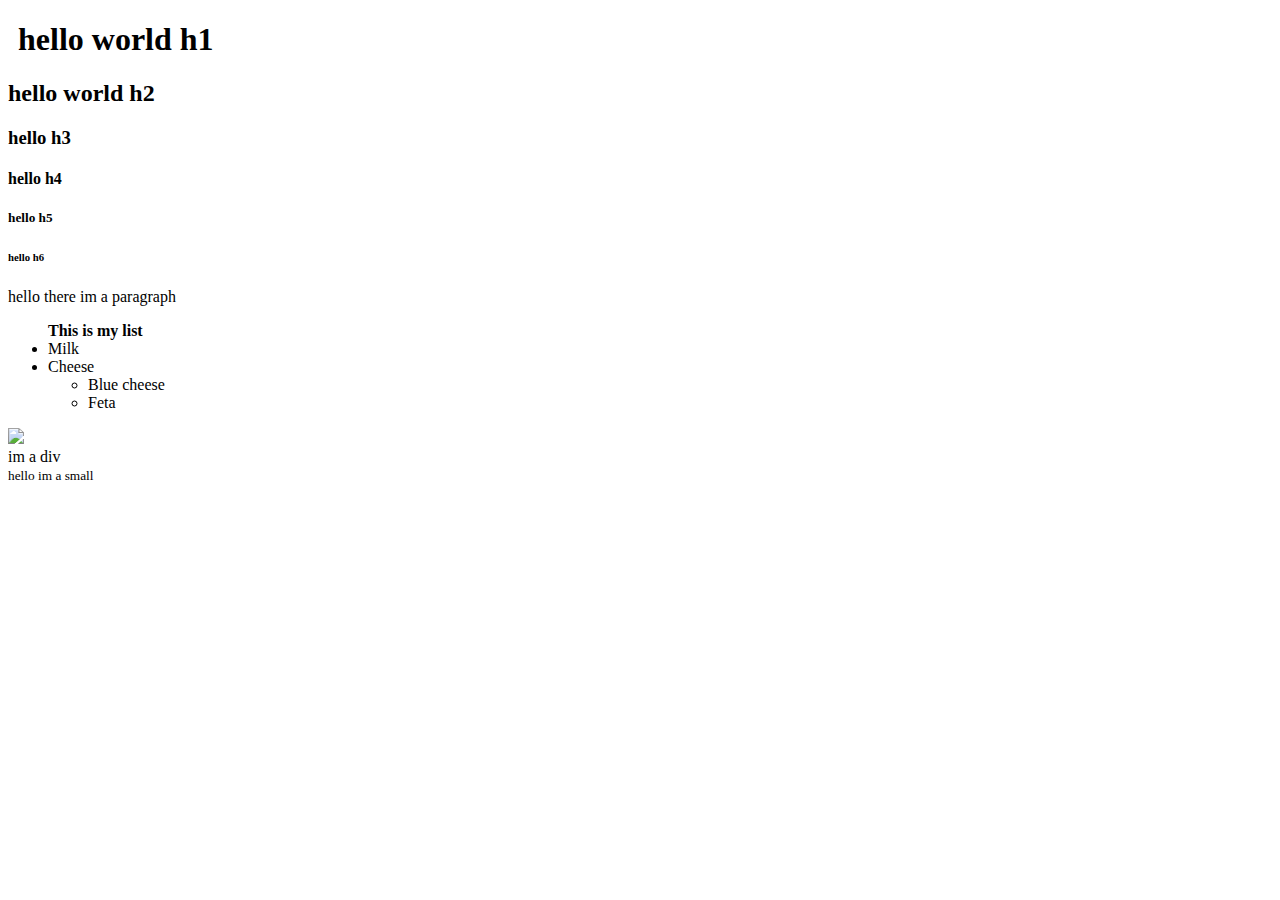
==== index.html @ b58277a0 "adding code to index.html" ====
<!DOCTYPE html>

<html>
	<head>
    <title>this is the title</title>
	</head>

<body>

  <h1 style="position: relative; left: 10px;">hello world h1</h1>
  <h2>hello world h2</h2>
  <h3> hello h3</h3>
  <h4>hello h4</h4>
  <h5>hello h5</h5>
  <h6>hello h6</h6>

	<p> hello there im a paragraph</p>
  <ul><b>This is my list</b>
    <li>Milk</li>
    <li>Cheese
        <ul>
            <li>Blue cheese</li>
            <li>Feta</li>
        </ul>
    </li>
  </ul>


	<img src="appicon.png" >
  <div>  im a div</div>
  <small>hello im a small</small>

  <script type="text/javascript">

    $('h2,h3,h4,h5,h6 ,p,ul,b,li,img,div,small').hide();
  </script>

</body>
</html>
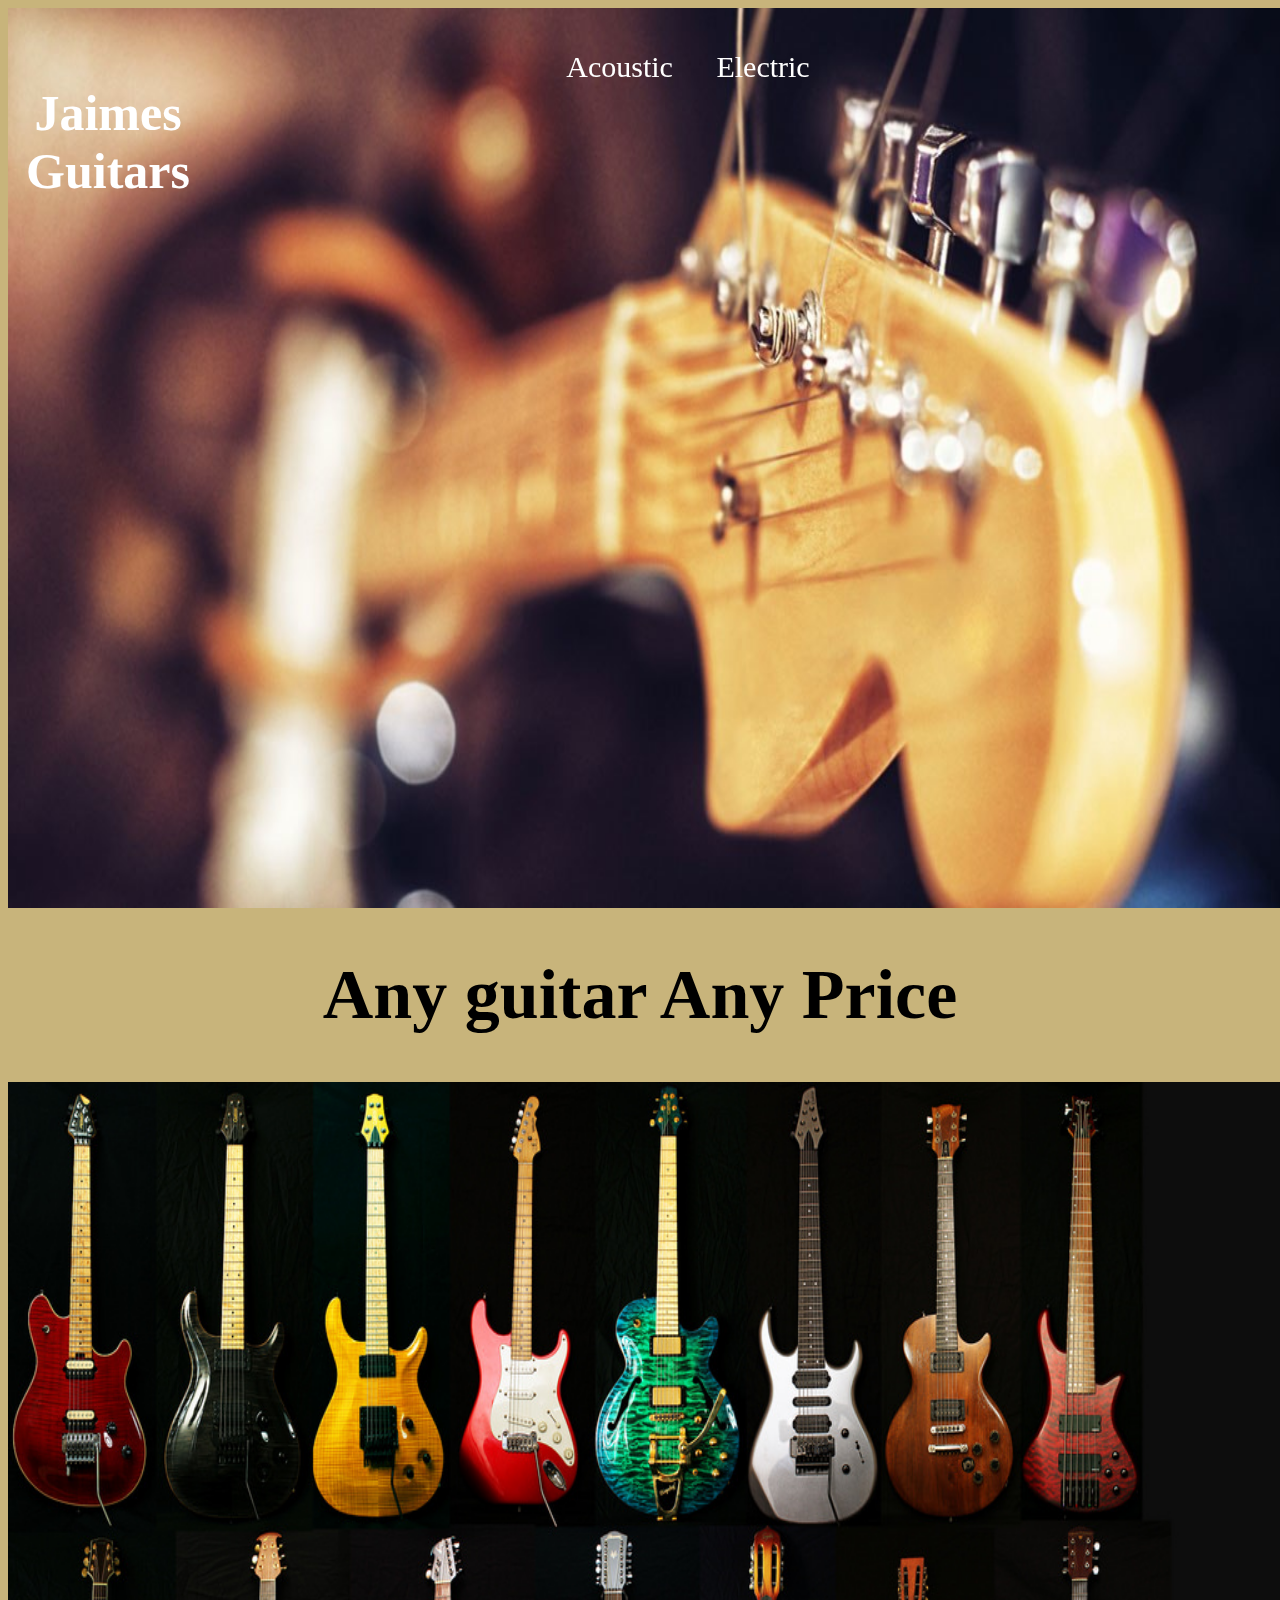
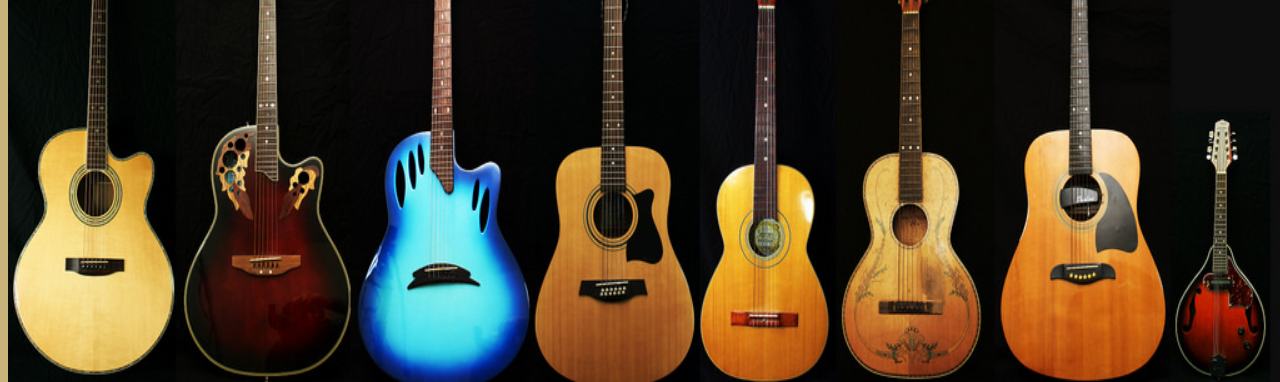
==== commit 97be2fa2: "added extra pages and images" ====
--- a/index.html
+++ b/index.html
@@ -2,38 +2,28 @@
 
 <html>
 	<head>
-    <title>this is the title</title>
+    <title>Jaime's Guitars</title>
+
+    <link rel="stylesheet" type="text/css" href="index.css">
+
 	</head>
 
 <body>
+<div class="head">
 
-  <h1 style="position: relative; left: 10px;">hello world h1</h1>
-  <h2>hello world h2</h2>
-  <h3> hello h3</h3>
-  <h4>hello h4</h4>
-  <h5>hello h5</h5>
-  <h6>hello h6</h6>
+    <img class="background" src="guitarBackground.jpg" alt="">
+    <h1 class = "title">Jaimes Guitars</h1>
 
-	<p> hello there im a paragraph</p>
-  <ul><b>This is my list</b>
-    <li>Milk</li>
-    <li>Cheese
-        <ul>
-            <li>Blue cheese</li>
-            <li>Feta</li>
-        </ul>
-    </li>
-  </ul>
+    <ul class="top">
+      <li class="MenuTop"><a class="text" href="acoustic.html">Acoustic</a></li>
+      <li class="MenuTop"><a class="text" href="electric.html">Electric</a></li>
+    </ul>
+
+</div>
 
 
-	<img src="appicon.png" >
-  <div>  im a div</div>
-  <small>hello im a small</small>
+  <h1 class="midPage">Any guitar Any Price</h1>
 
-  <script type="text/javascript">
-
-    $('h2,h3,h4,h5,h6 ,p,ul,b,li,img,div,small').hide();
-  </script>
-
+  <img class="background" src="guitarCollage.jpg" alt="">
 </body>
 </html>
--- a/index.css
+++ b/index.css
@@ -0,0 +1,68 @@
+body{ background-color: #C8B47B;}
+.title{
+
+  position:fixed;
+
+  top: 50px;
+  font-size: 50px;
+  width: 200px;
+  text-align: center;
+  color: #ffffff;
+  float:left;
+  z-index: 1;
+
+}
+.head{
+
+  height: 100vh;
+
+
+}
+.midPage{
+  clear: both;
+display:block;
+text-align: center;
+font-size: 70px;
+clear: both;
+
+
+}
+.background{
+  width:100%;
+height: 100%;
+  position: absolute;
+}
+.acousticBackground{
+width:100%;
+height:100%;
+position: fixed;
+z-index: -1;
+
+}
+.top
+{
+
+text-align:center;
+width: 100%;
+position:fixed;
+top:20px;
+font-size:30px;
+left: auto;
+right: auto;
+z-index: 1;
+}
+.MenuTop
+{
+display:inline;
+}
+.text
+{
+text-decoration:none;
+color: #ffffff;
+
+padding:0.2em 0.6em;
+}
+.text:hover
+{
+ background-color:#496b9e;
+}
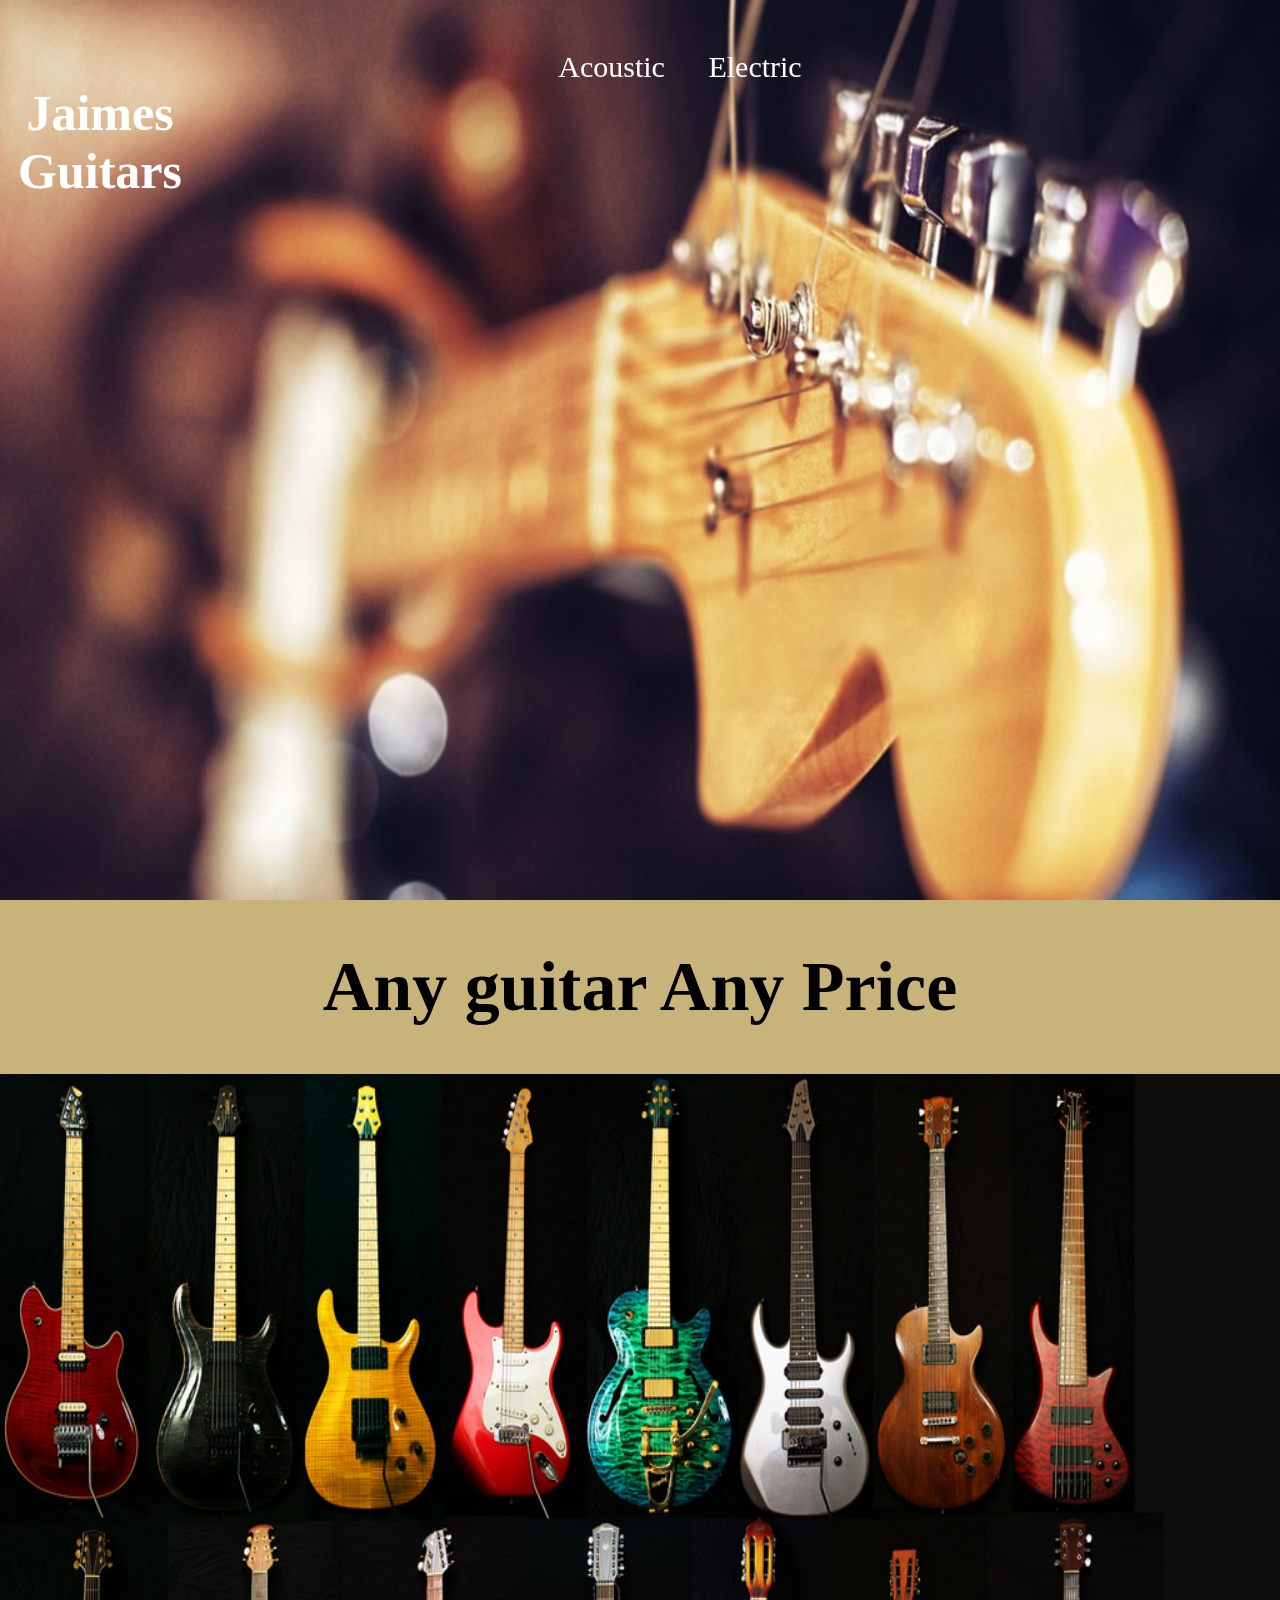
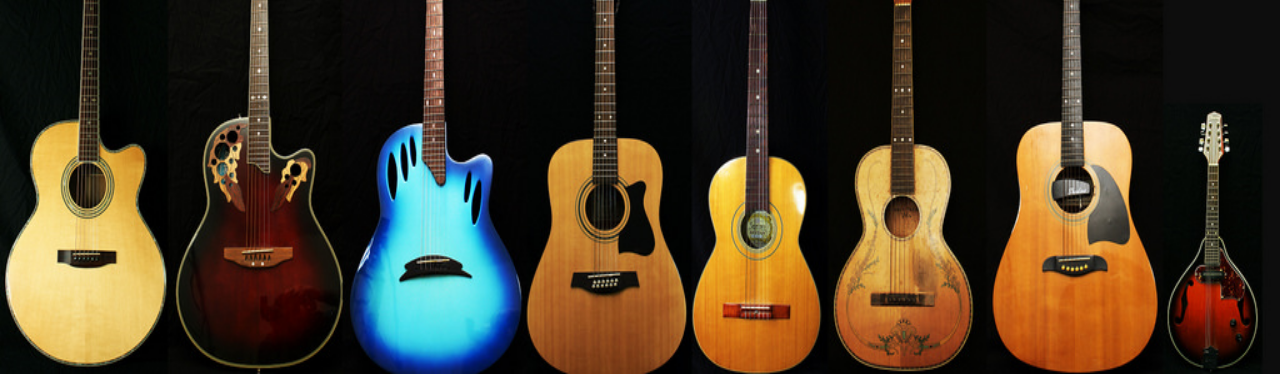
==== commit 51ef5f19: "added images, all pages finished" ====
--- a/index.html
+++ b/index.html
@@ -1,29 +1,19 @@
 <!DOCTYPE html>
-
 <html>
 	<head>
     <title>Jaime's Guitars</title>
-
     <link rel="stylesheet" type="text/css" href="index.css">
-
 	</head>
-
 <body>
-<div class="head">
-
-    <img class="background" src="guitarBackground.jpg" alt="">
-    <h1 class = "title">Jaimes Guitars</h1>
-
-    <ul class="top">
-      <li class="MenuTop"><a class="text" href="acoustic.html">Acoustic</a></li>
-      <li class="MenuTop"><a class="text" href="electric.html">Electric</a></li>
-    </ul>
-
-</div>
-
-
-  <h1 class="midPage">Any guitar Any Price</h1>
-
-  <img class="background" src="guitarCollage.jpg" alt="">
+  <div class="head">
+      <img class="background" src="images/guitarBackground.jpg" alt="">
+      <h1 class = "title">Jaimes Guitars</h1>
+      <ul class="top">
+        <li class="MenuTop"><a class="text" href="acoustic.html">Acoustic</a></li>
+        <li class="MenuTop"><a class="text" href="electric.html">Electric</a></li>
+      </ul>
+  </div>
+  <h1 class="midPage" >Any guitar Any Price</h1>
+  <img class="background" src="images/guitarCollage.jpg" alt="">
 </body>
 </html>
--- a/index.css
+++ b/index.css
@@ -1,47 +1,69 @@
-body{ background-color: #C8B47B;}
+body{
+    padding: 0;
+    border: 0;
+    margin: 0;
+    background-color: #C8B47B;
+    font-family:fantasy;
+}
+.discription{
+   display: block;
+}
+.guitar{
+  background-color: #877544;
+  background-size: cover;
+  z-index: 1;
+  position:relative;
+  margin: 20px;
+  border-radius: 25px;
+  padding: 20px;
+  width: 300px;
+  height:350px;
+  text-align:center;
+  display:inline-block;
+  float: right;
+}
+.gtrImg {
+  width:250px;
+  height:300px;
+}
 .title{
-
   position:fixed;
-
   top: 50px;
   font-size: 50px;
   width: 200px;
   text-align: center;
   color: #ffffff;
   float:left;
-  z-index: 1;
-
+  z-index: 2;
 }
 .head{
-
   height: 100vh;
-
-
 }
 .midPage{
-  clear: both;
+clear: both;
 display:block;
 text-align: center;
 font-size: 70px;
 clear: both;
-
-
 }
 .background{
   width:100%;
 height: 100%;
   position: absolute;
+  margin: 0;
+  border: 0;
 }
 .acousticBackground{
 width:100%;
 height:100%;
 position: fixed;
 z-index: -1;
-
+top: 0;
+margin: 0;
+border: 0;
 }
 .top
 {
-
 text-align:center;
 width: 100%;
 position:fixed;
@@ -49,7 +71,7 @@
 font-size:30px;
 left: auto;
 right: auto;
-z-index: 1;
+z-index: 2;
 }
 .MenuTop
 {
@@ -59,7 +81,6 @@
 {
 text-decoration:none;
 color: #ffffff;
-
 padding:0.2em 0.6em;
 }
 .text:hover
